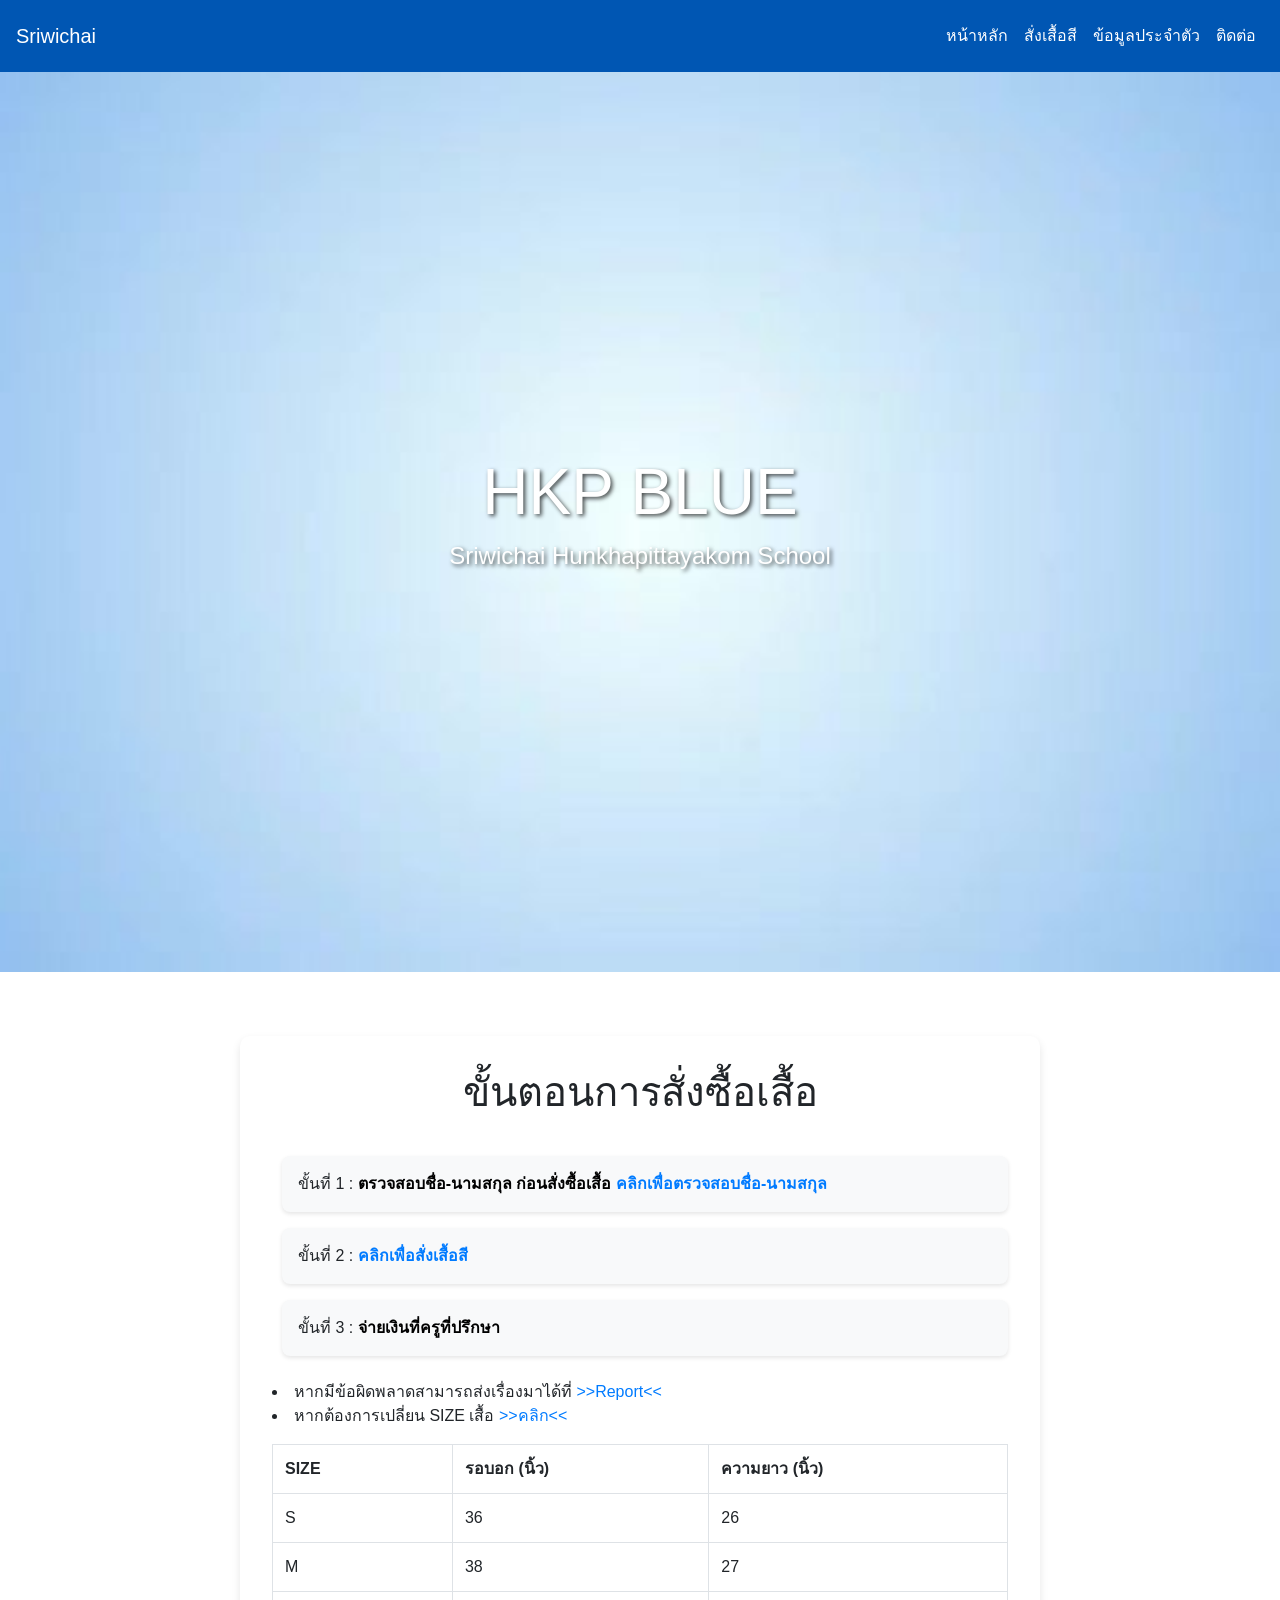
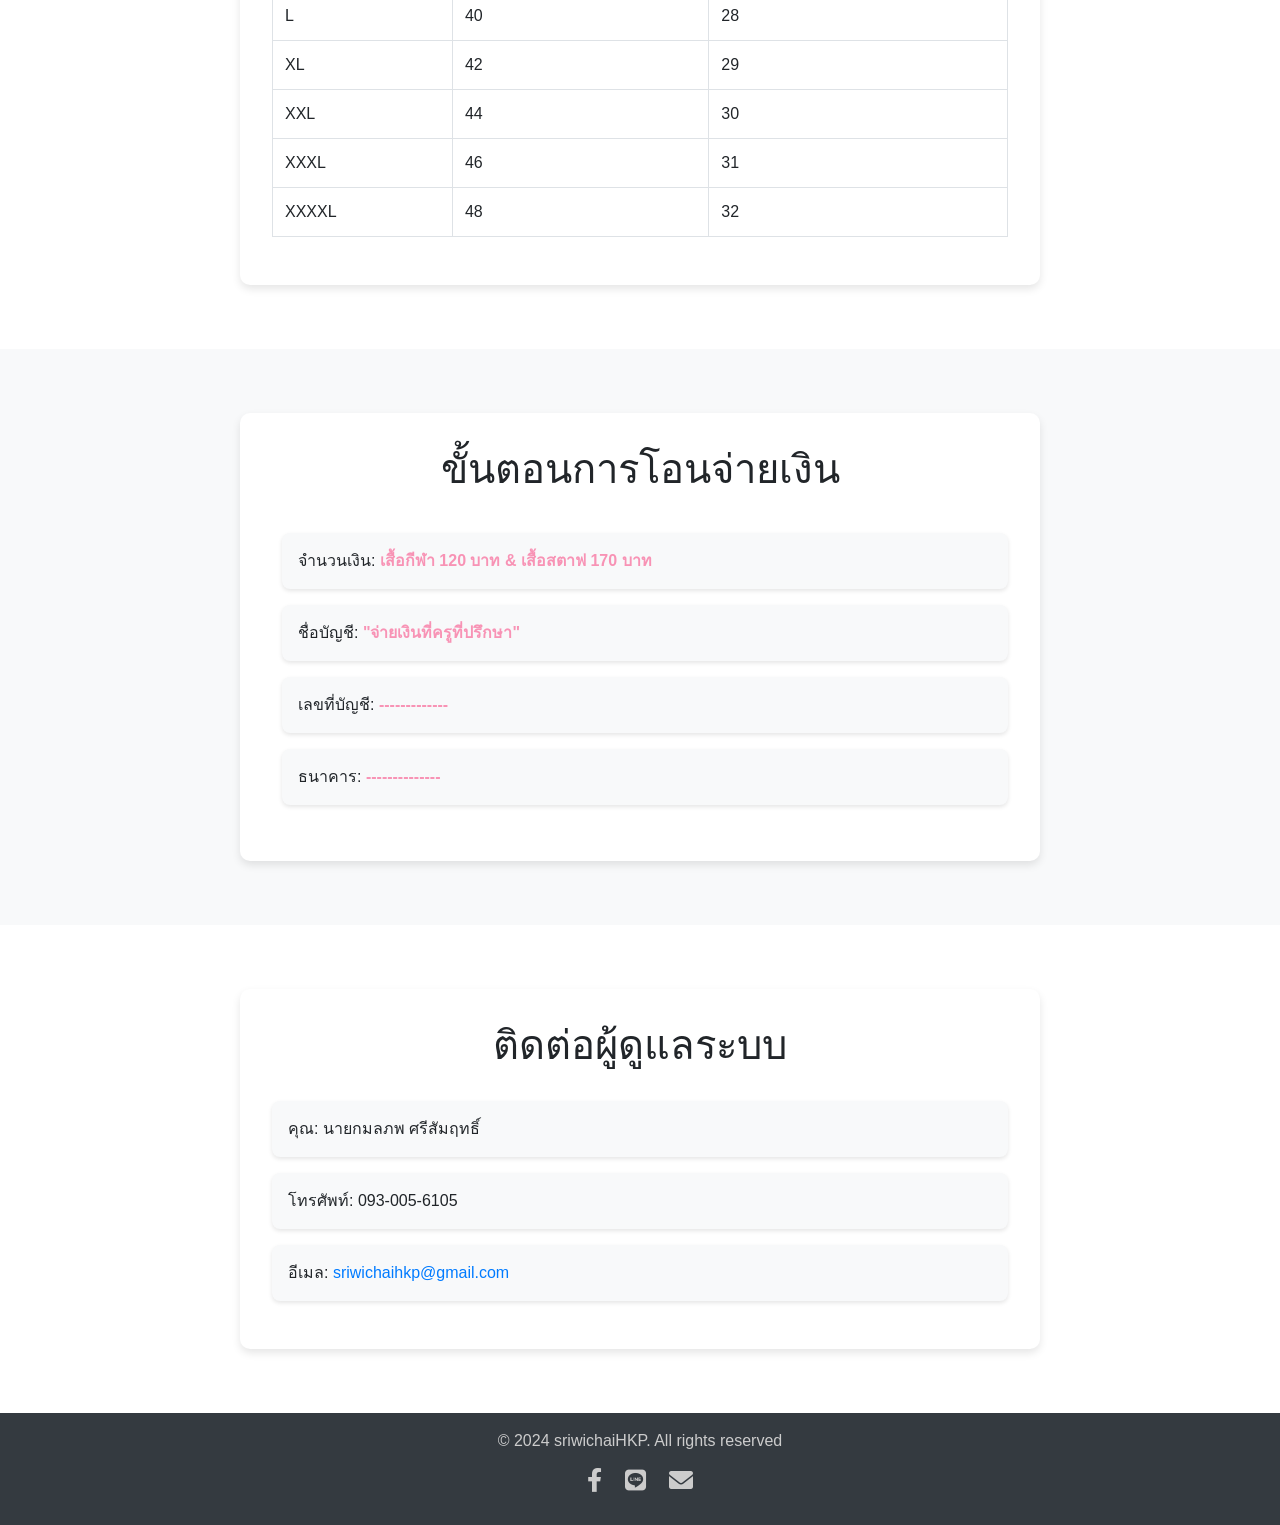
==== index.html @ c4817b71 "KAMON" ====
<!DOCTYPE html>
<html lang="en">
<head>
    <meta charset="UTF-8">
    <meta name="viewport" content="width=device-width, initial-scale=1.0">
    <title>HKP</title>
    <link rel="stylesheet" href="https://stackpath.bootstrapcdn.com/bootstrap/4.5.2/css/bootstrap.min.css">
    <link rel="stylesheet" href="style.css">
    <link rel="icon" type="image/png" href="/imgs/logo.png">
    <link href="https://fonts.googleapis.com/css2?family=Poppins:wght@300;400;500;600;700&display=swap" rel="stylesheet">
    <link rel="stylesheet" href="https://cdnjs.cloudflare.com/ajax/libs/font-awesome/6.0.0-beta3/css/all.min.css">
    <style>
        body {
            font-family: 'Poppins', sans-serif;
        }
        .hero-section {
            background: url('imgs/123.jpg') no-repeat center center/cover;
            height: 100vh;
            display: flex;
            justify-content: center;
            align-items: center;
            color: #ffffff;
            text-shadow: 2px 2px 4px rgba(0, 0, 0, 0.7);
        }

        .hero-section h1 {
            font-size: 4rem;
            margin-bottom: 0.5rem;
            animation: fadeInUp 1s ease-out;
        }

        .hero-section p {
            font-size: 1.5rem;
        }

        .section {
            padding: 4rem 0;
            display: flex;
            justify-content: center;
        }

        .box {
            background: #ffffff;
            padding: 2rem;
            border-radius: 10px;
            box-shadow: 0 4px 8px rgba(0, 0, 0, 0.1);
            max-width: 800px;
            width: 100%;
        }

        .box h2 {
            margin-bottom: 2rem;
            font-size: 2.5rem;
            text-align: center;
        }

        .box ul {
            list-style-type: none;
            padding: 0;
        }

        .box ul li {
            background: #f8f9fa;
            margin-bottom: 1rem;
            padding: 1rem;
            border-radius: 8px;
            box-shadow: 0 2px 4px rgba(0, 0, 0, 0.1);
        }
    </style>
</head>
<body>
    <!-- Navbar -->
    <nav class="navbar navbar-expand-lg navbar-custom">
        <a class="navbar-brand" href="index.html">Sriwichai</a>
        <button class="navbar-toggler" type="button" data-toggle="collapse" data-target="#navbarNav" aria-controls="navbarNav" aria-expanded="false" aria-label="Toggle navigation">
            <span class="navbar-toggler-icon"></span>
        </button>
        <div class="collapse navbar-collapse" id="navbarNav">
            <ul class="navbar-nav ml-auto">
                <li class="nav-item active">
                    <a class="nav-link" href="index.html">หน้าหลัก <span class="sr-only">(current)</span></a>
                </li>
                <li class="nav-item">
                    <a class="nav-link" href="Shop.html">สั่งเสื้อสี</a>
                </li>
                <li class="nav-item">
                    <a class="nav-link" href="payment.html">ข้อมูลประจำตัว</a>
                </li>
                <li class="nav-item">
                    <a class="nav-link" href="about.html">ติดต่อ</a>
                </li>
            </ul>
        </div>
    </nav>

    <!-- Hero Section -->
    <header class="hero-section text-center">
        <div class="container">
            <h1>HKP BLUE</h1>
            <p>Sriwichai Hunkhapittayakom School</p>
        </div>
    </header>

    <!-- About Section -->
    <section id="about" class="about-section section">
        <div class="box">
            <h2>ขั้นตอนการสั่งซื้อเสื้อ</h2>
            <div class="py-2" style="margin-left: 10px;">
              <ul>
                <li> ขั้นที่ 1 :<font color="black"><b> ตรวจสอบชื่อ-นามสกุล ก่อนสั่งซื้อเสื้อ <a href="payment.html">คลิกเพื่อตรวจสอบชื่อ-นามสกุล</a></li> </b> </font>
                </li>
                <li> ขั้นที่ 2 :<font color="black"><b> <a href="Shop.html">คลิกเพื่อสั่งเสื้อสี</a></li>
                    </b> </font>
                </li>
                <li> ขั้นที่ 3 : <font color="black"><b> จ่ายเงินที่ครูที่ปรึกษา </b></font>
                </li>
              </ul>
            </div>
            <li> หากมีข้อผิดพลาดสามารถส่งเรื่องมาได้ที่ <a href="about.html">>>Report<<</a> </li>
            <li> หากต้องการเปลี่ยน SIZE เสื้อ <a href="https://forms.gle/4SbLuiQx74dFRP4k9"> >>คลิก<< </a> </li>
            <table border="1" class="table table-bordered mt-3">
                <tr>
                  <th>SIZE</th>
                  <th>รอบอก (นิ้ว)</th>
                  <th>ความยาว (นิ้ว)</th>
                </tr>
                <tr><td>S</td><td>36</td><td>26</td></tr>
                <tr><td>M</td><td>38</td><td>27</td></tr>
                <tr><td>L</td><td>40</td><td>28</td></tr>
                <tr><td>XL</td><td>42</td><td>29</td></tr>
                <tr><td>XXL</td><td>44</td><td>30</td></tr>
                <tr><td>XXXL</td><td>46</td><td>31</td></tr>
                <tr><td>XXXXL</td><td>48</td><td>32</td></tr>
              </table>
              
        </div>
    </section>

    <!-- Contest Section -->
    <section id="contest" class="contest-section section bg-light">
        <div class="box">
            <h2>ขั้นตอนการโอนจ่ายเงิน</h2>
            <div class="py-2" style="margin-left: 10px;">
              <ul>
                <li> จำนวนเงิน:<font color="#F893B5"><b> เสื้อกีฬา 120 บาท & เสื้อสตาฟ 170 บาท </b> </font>
                </li>
                <li> ชื่อบัญชี:<font color="#F893B5"><b> "จ่ายเงินที่ครูที่ปรึกษา"
                    </b> </font>
                </li>
                <li> เลขที่บัญชี: <font color="#F893B5"><b> ------------- </b></font>
                </li>
                <li> ธนาคาร: <font color="#F893B5"><b>-------------- </b></font>
                </li>
              </ul>
            </div>
        </div>
    </section>

   <!-- Contact Section -->
<section id="contact" class="contact-section section">
    <div class="box">
        <h2>ติดต่อผู้ดูแลระบบ</h2>
        <ul>
            <li> คุณ: นายกมลภพ ศรีสัมฤทธิ์</li>
            <li> โทรศัพท์: 093-005-6105</li>
            <li> อีเมล: <a href="mailto:sriwichaihkp@gmail.com">sriwichaihkp@gmail.com</a></li>
        </ul>
    </div>
</section>

    <!-- Footer -->
    <footer class="footer bg-dark text-white py-3">
        <div class="container text-center">
            <p>&copy; 2024 sriwichaiHKP. All rights reserved</p>
        </div>
        <div class="social-icons text-center text-white">
            <a href="https://www.facebook.com/tischa13" target="_blank" title="Facebook">
                <i class="fab fa-facebook-f"></i>
            </a>
            <a href="https://line.me/R/ti/p/@kamonphop111" target="_blank" title="Line">
                <i class="fab fa-line"></i>
            </a>
            <a href="mailto:sriwichaihkp@gmail.com" title="Email">
                <i class="fas fa-envelope"></i>
            </a>
    </footer>

    <script src="https://code.jquery.com/jquery-3.5.1.slim.min.js"></script>
    <script src="https://cdn.jsdelivr.net/npm/@popperjs/core@2.9.2/dist/umd/popper.min.js"></script>
    <script src="https://stackpath.bootstrapcdn.com/bootstrap/4.5.2/js/bootstrap.min.js"></script>
</body>
</html>
---- style.css ----
*{
    font-family: "Chakra Petch", sans-serif;
}
.navbar-custom {
    background-color: #0056b3;
    padding: 1rem;
}

.navbar-custom .navbar-brand, .navbar-custom .nav-link {
    color: #fff;
}

.navbar-custom .nav-link:hover {
    color: #f8f9fa;
    transform: translateY(-2px);
}
.navbar-toggler {
    border-color: #FA4616; /* Set the border color here */
}
.navbar-toggler-icon {
    background-image: url("data:image/svg+xml;charset=utf8,%3Csvg viewBox='0 0 30 30' xmlns='http://www.w3.org/2000/svg'%3E%3Cpath stroke='%23FA4616' stroke-width='2' stroke-linecap='round' stroke-miterlimit='10' d='M4 7h22M4 15h22M4 23h22'/%3E%3C/svg%3E");
}
.hero-section {
    background: #007bff;
    color: #fff;
    padding: 20px 0;
}
@keyframes fadeInUp {
    from {
        opacity: 0;
        transform: translateY(20px);
    }
    to {
        opacity: 1;
        transform: translateY(0);
    }
}
.social-icons {
    font-size: 24px;
    margin: 10px 0;
}

.social-icons a {
    color: #ffffff;
    margin: 0 10px;
    text-decoration: none;
}

.social-icons a:hover {
    color: #FA4616;
}
.footer {
    background-color: #333;
    padding: 2rem 0;
}

.footer p {
    margin: 0;
    color: #cccccc;
}

.footer a {
    color: #cccccc;
    margin: 0 0.5rem;
    text-decoration: none;
    transition: color 0.3s ease;
}
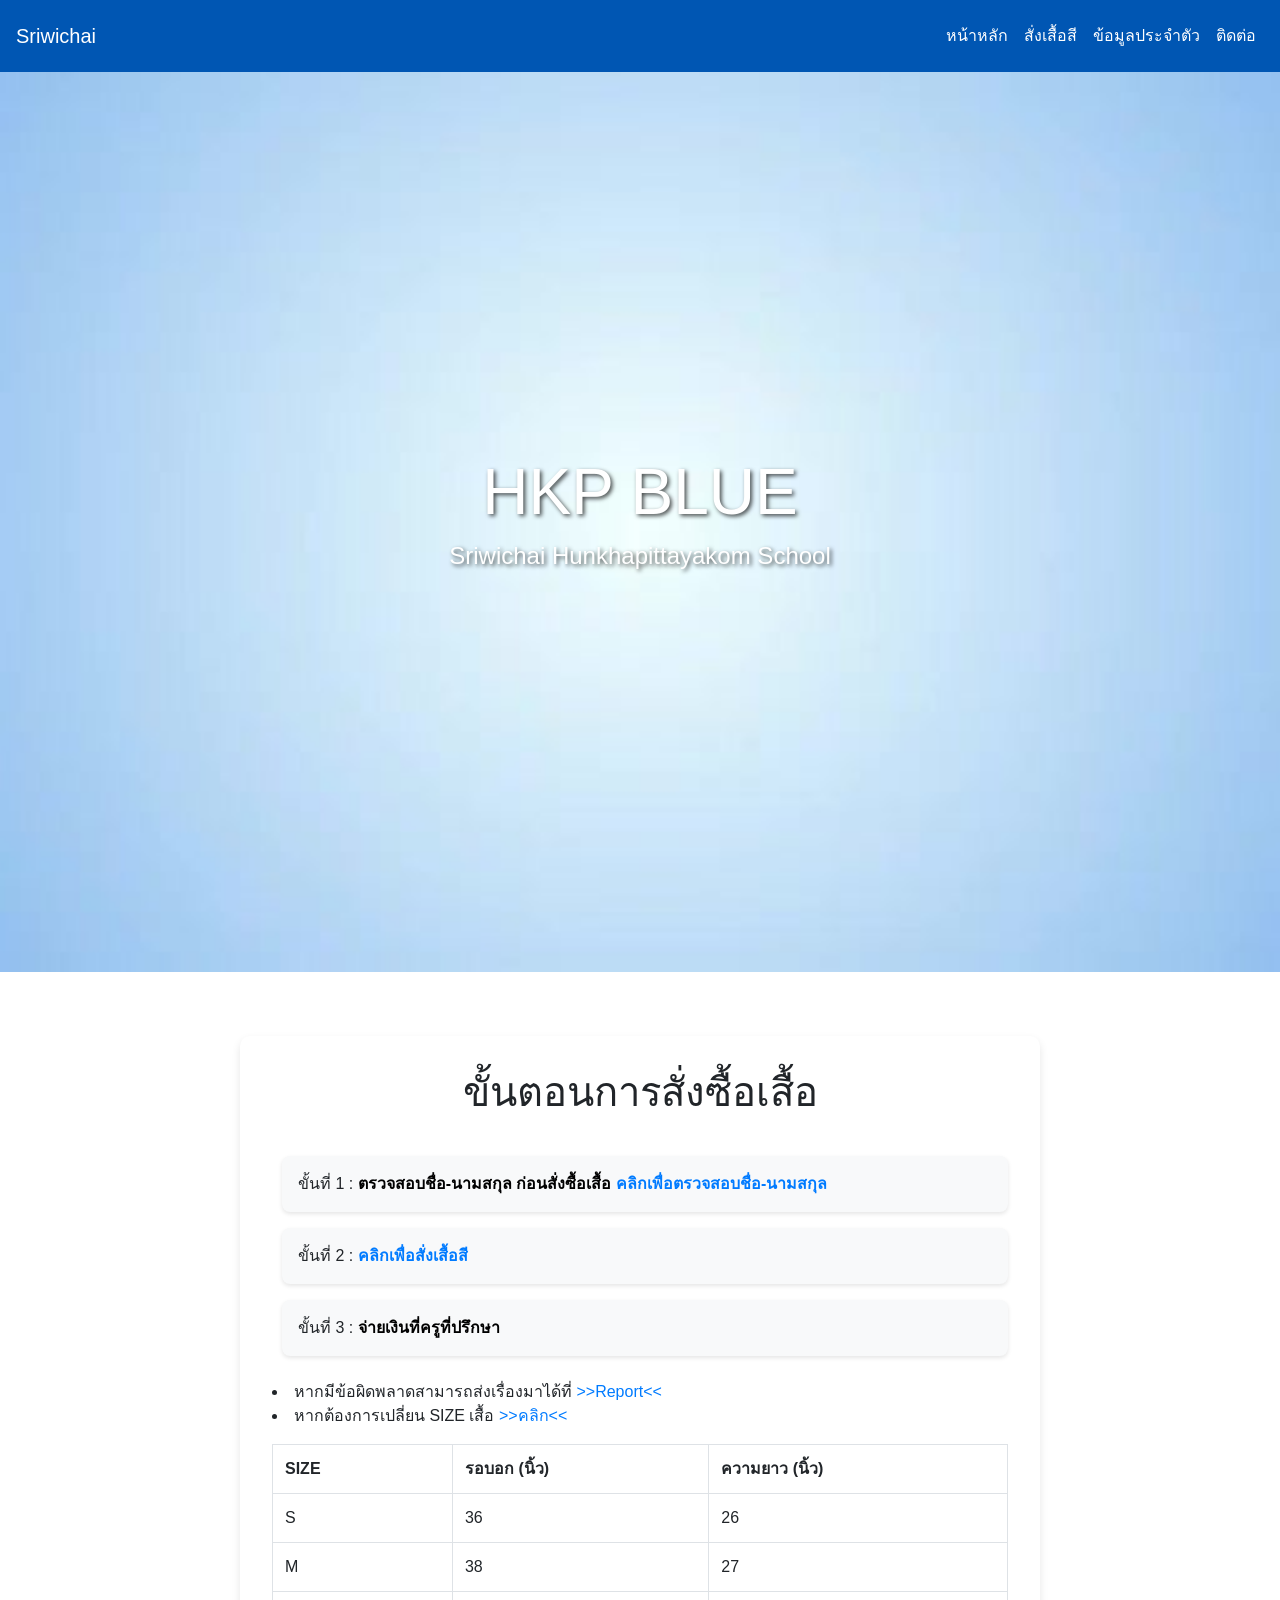
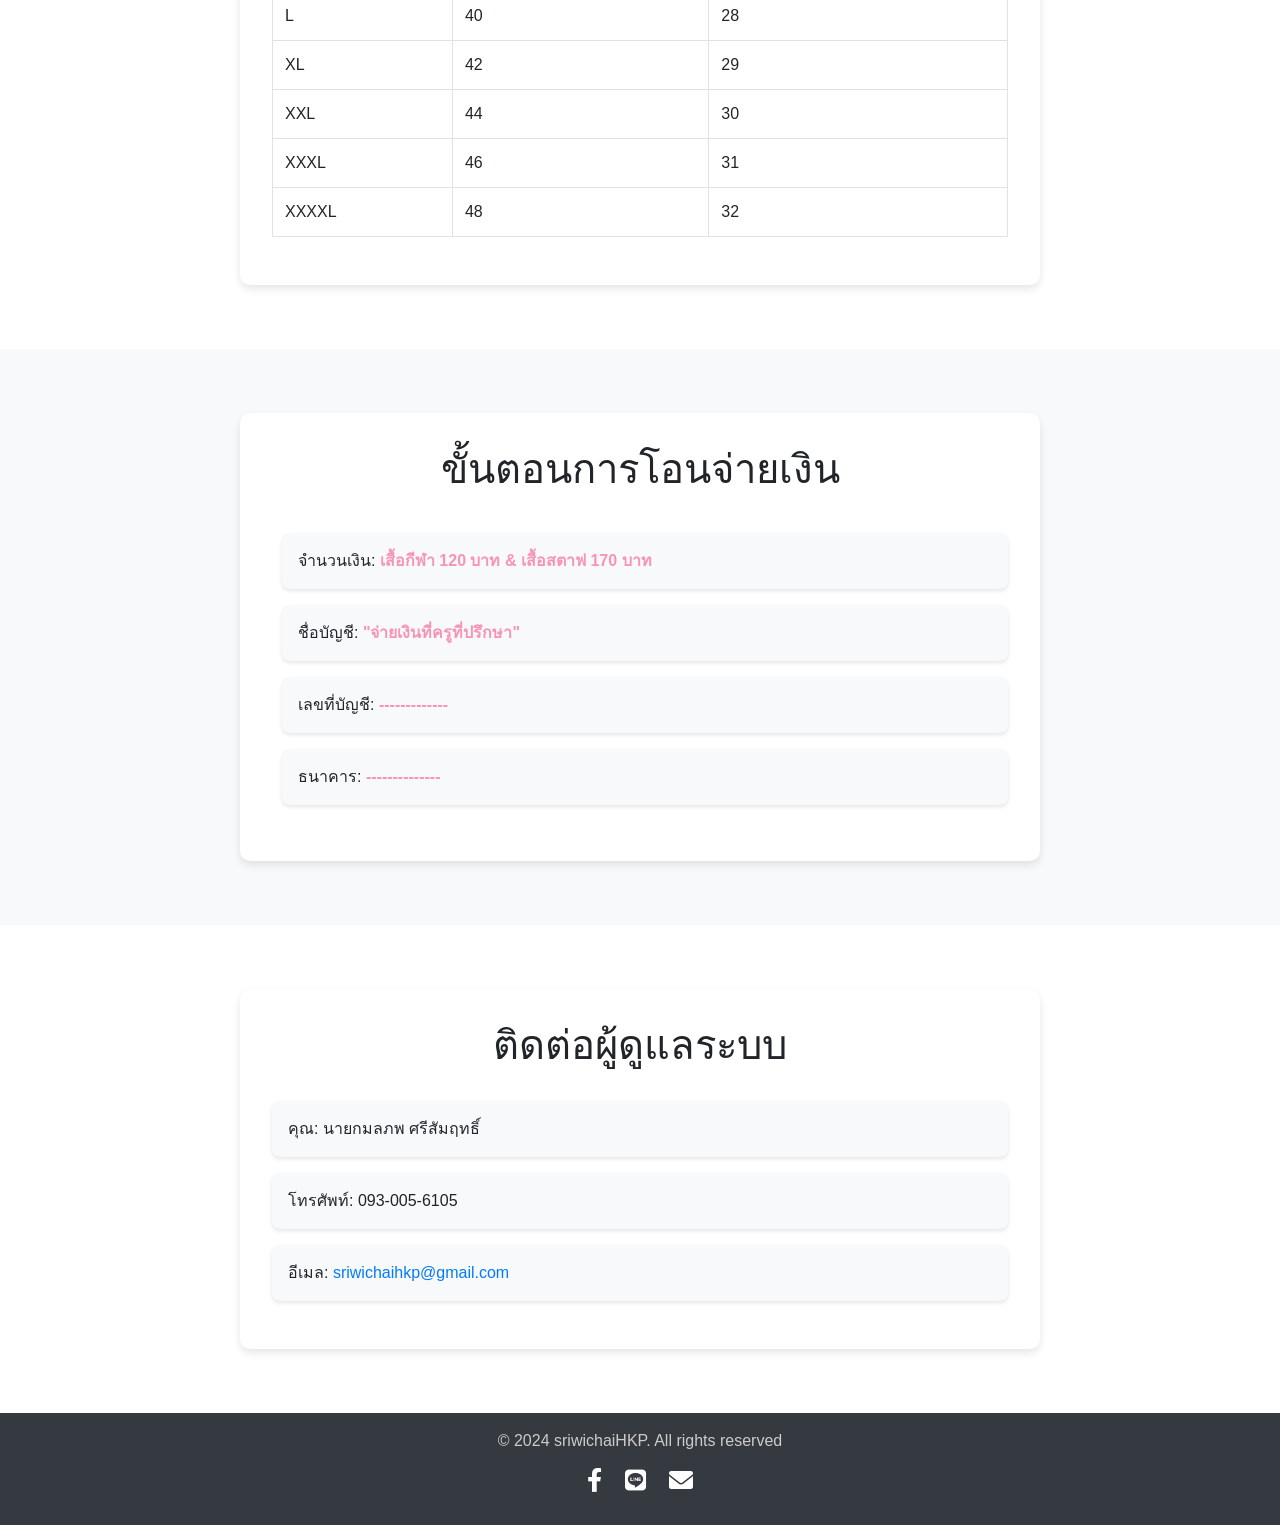
==== commit 54702caf: "Update index.html" ====
--- a/index.html
+++ b/index.html
@@ -65,6 +65,34 @@
             padding: 1rem;
             border-radius: 8px;
             box-shadow: 0 2px 4px rgba(0, 0, 0, 0.1);
+        }
+
+        .footer {
+            background-color: #333;
+            padding: 2rem 0;
+        }
+
+        .footer p {
+            margin: 0;
+            color: #cccccc;
+        }
+
+        .footer a {
+            color: #ffffff;
+            margin: 0 0.5rem;
+            text-decoration: none;
+            transition: color 0.3s ease;
+        }
+
+        @keyframes fadeInUp {
+            from {
+                opacity: 0;
+                transform: translateY(20px);
+            }
+            to {
+                opacity: 1;
+                transform: translateY(0);
+            }
         }
     </style>
 </head>
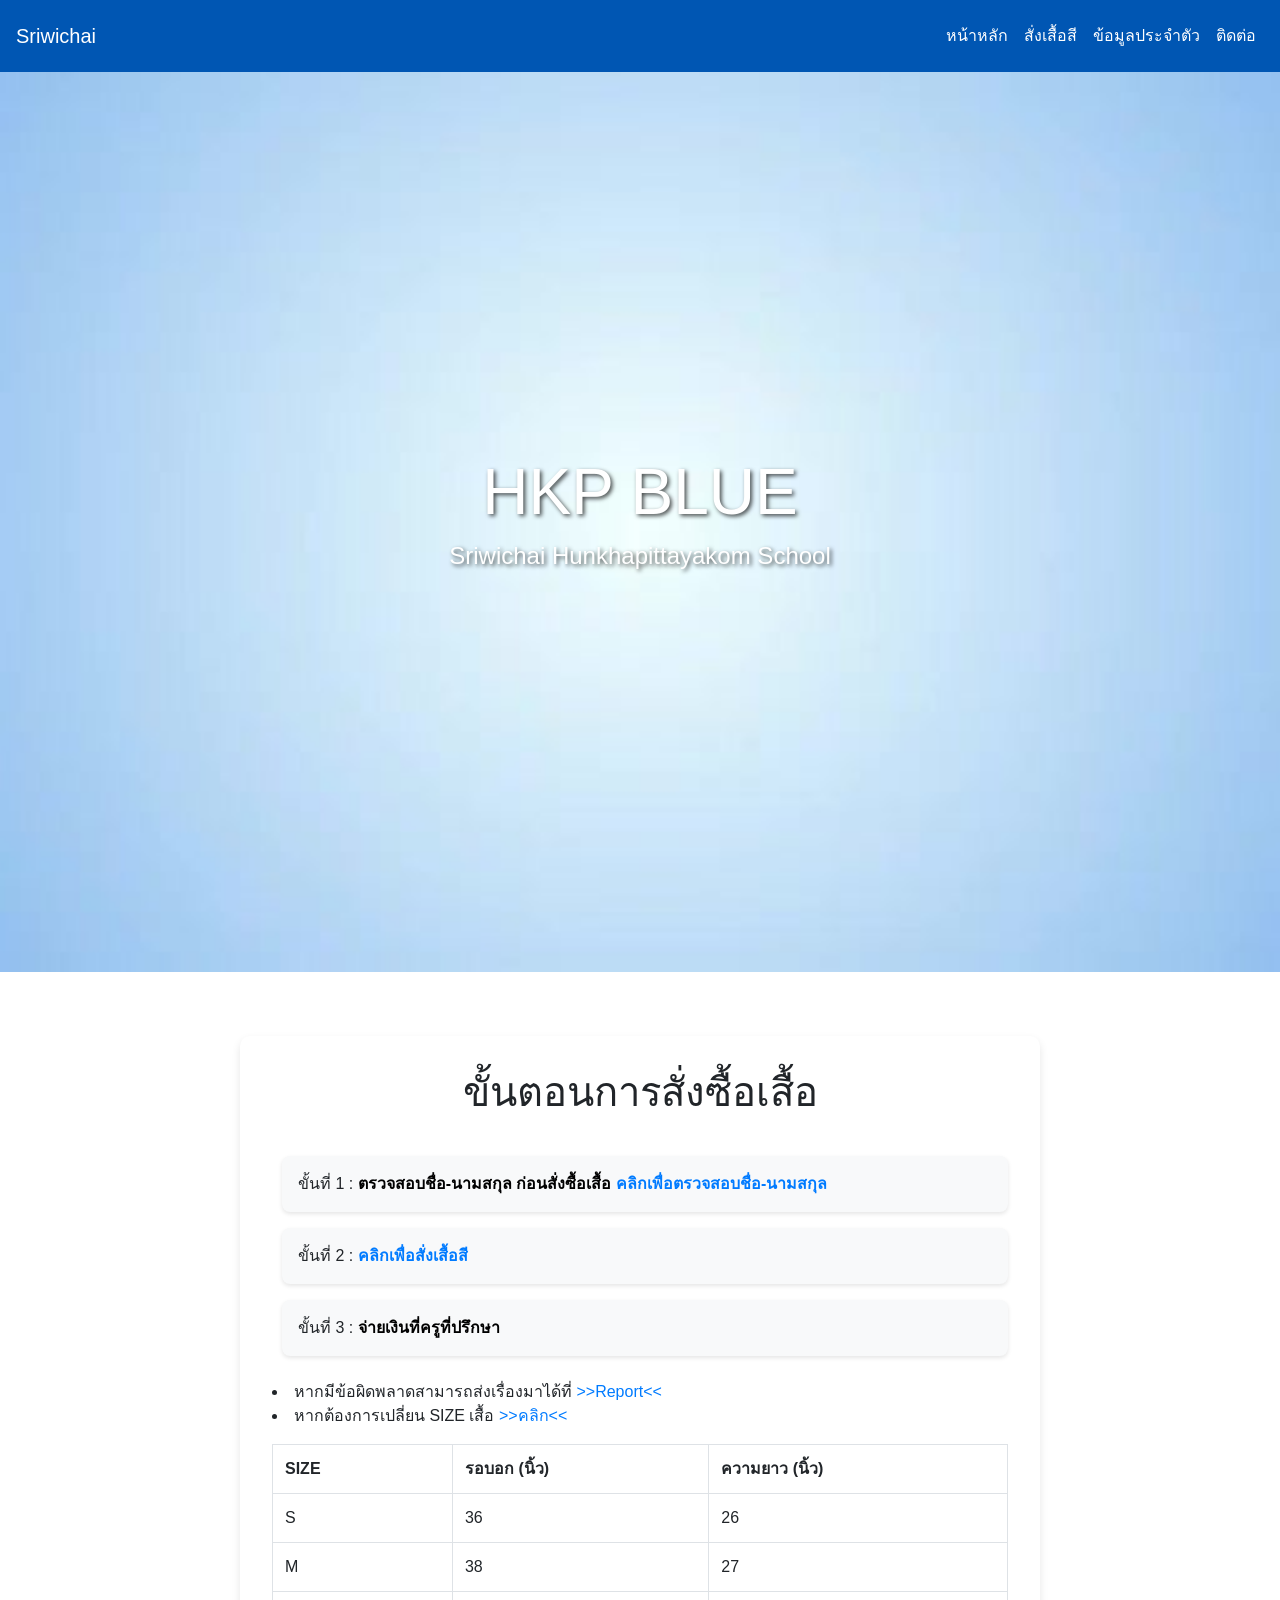
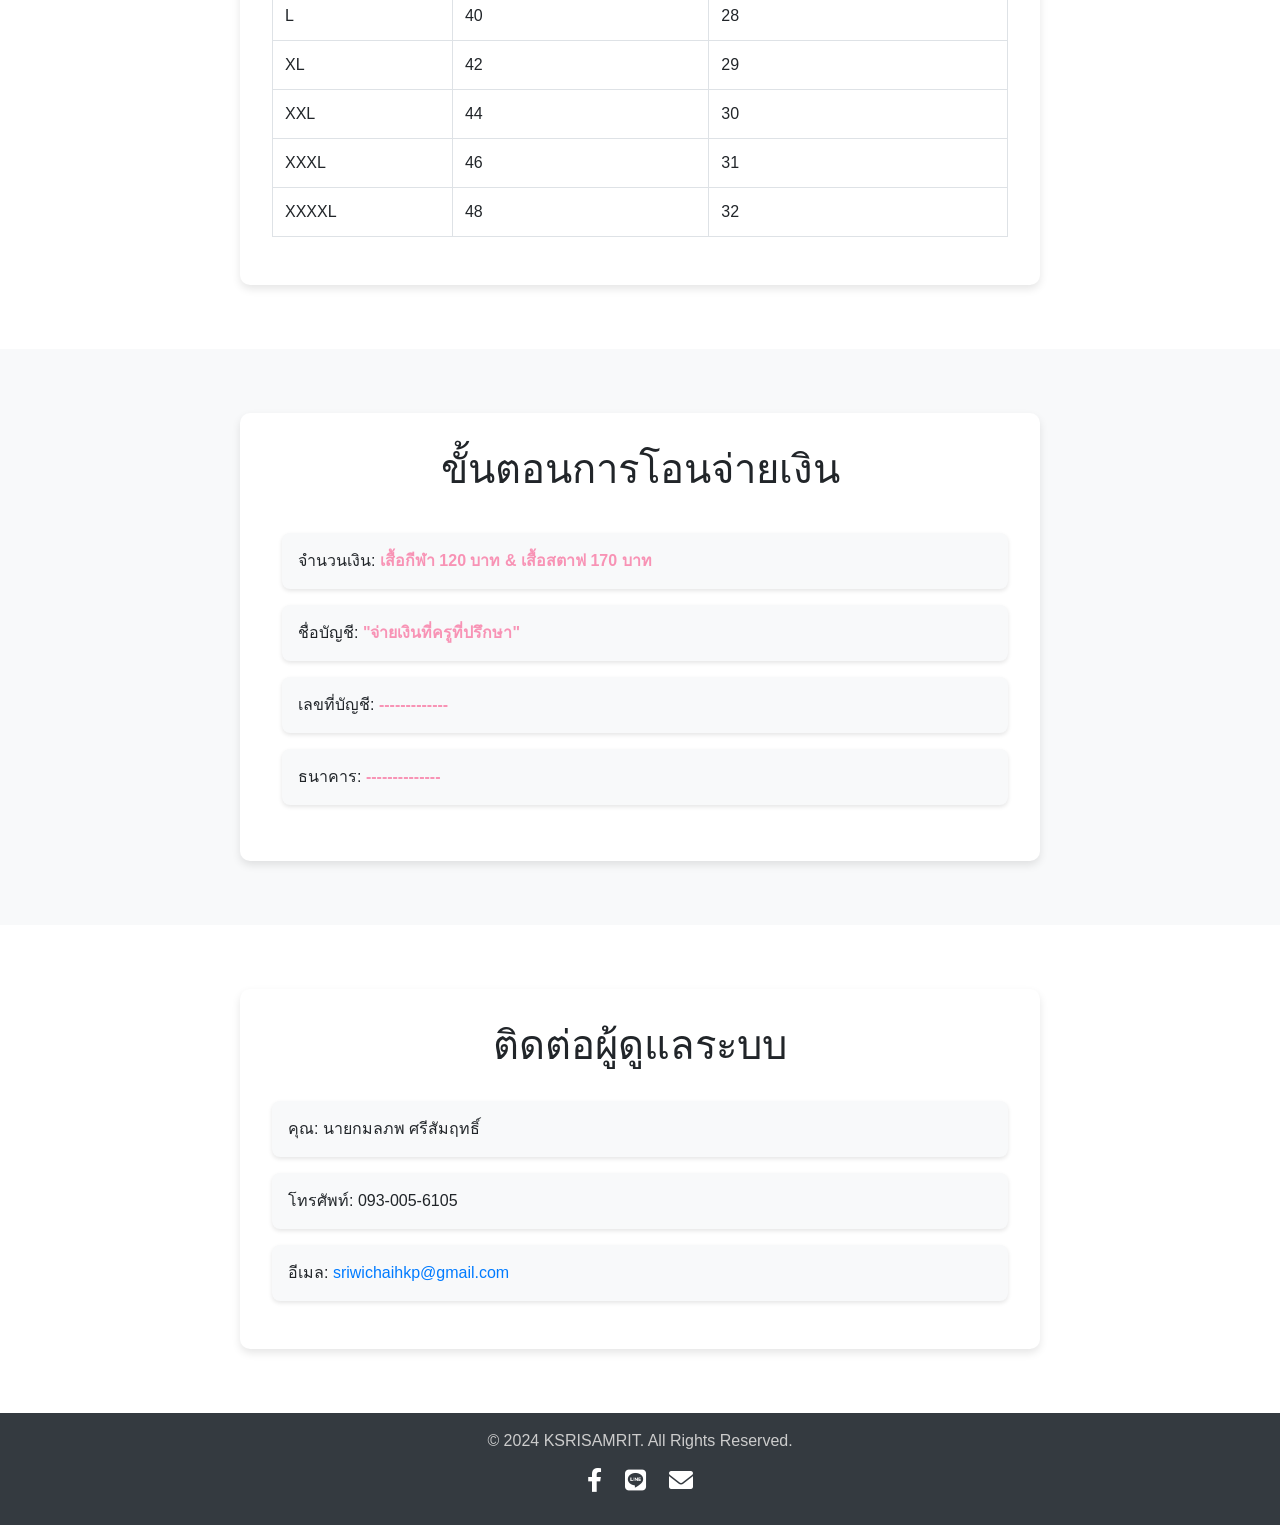
==== commit 274317b2: "Update index.html" ====
--- a/index.html
+++ b/index.html
@@ -6,7 +6,7 @@
     <title>HKP</title>
     <link rel="stylesheet" href="https://stackpath.bootstrapcdn.com/bootstrap/4.5.2/css/bootstrap.min.css">
     <link rel="stylesheet" href="style.css">
-    <link rel="icon" type="image/png" href="/imgs/logo.png">
+    <link rel="icon" type="image/png" href="imgs/logo.png">
     <link href="https://fonts.googleapis.com/css2?family=Poppins:wght@300;400;500;600;700&display=swap" rel="stylesheet">
     <link rel="stylesheet" href="https://cdnjs.cloudflare.com/ajax/libs/font-awesome/6.0.0-beta3/css/all.min.css">
     <style>
@@ -199,7 +199,7 @@
     <!-- Footer -->
     <footer class="footer bg-dark text-white py-3">
         <div class="container text-center">
-            <p>&copy; 2024 sriwichaiHKP. All rights reserved</p>
+            <p>&copy; 2024 KSRISAMRIT. All Rights Reserved.</p>
         </div>
         <div class="social-icons text-center text-white">
             <a href="https://www.facebook.com/tischa13" target="_blank" title="Facebook">
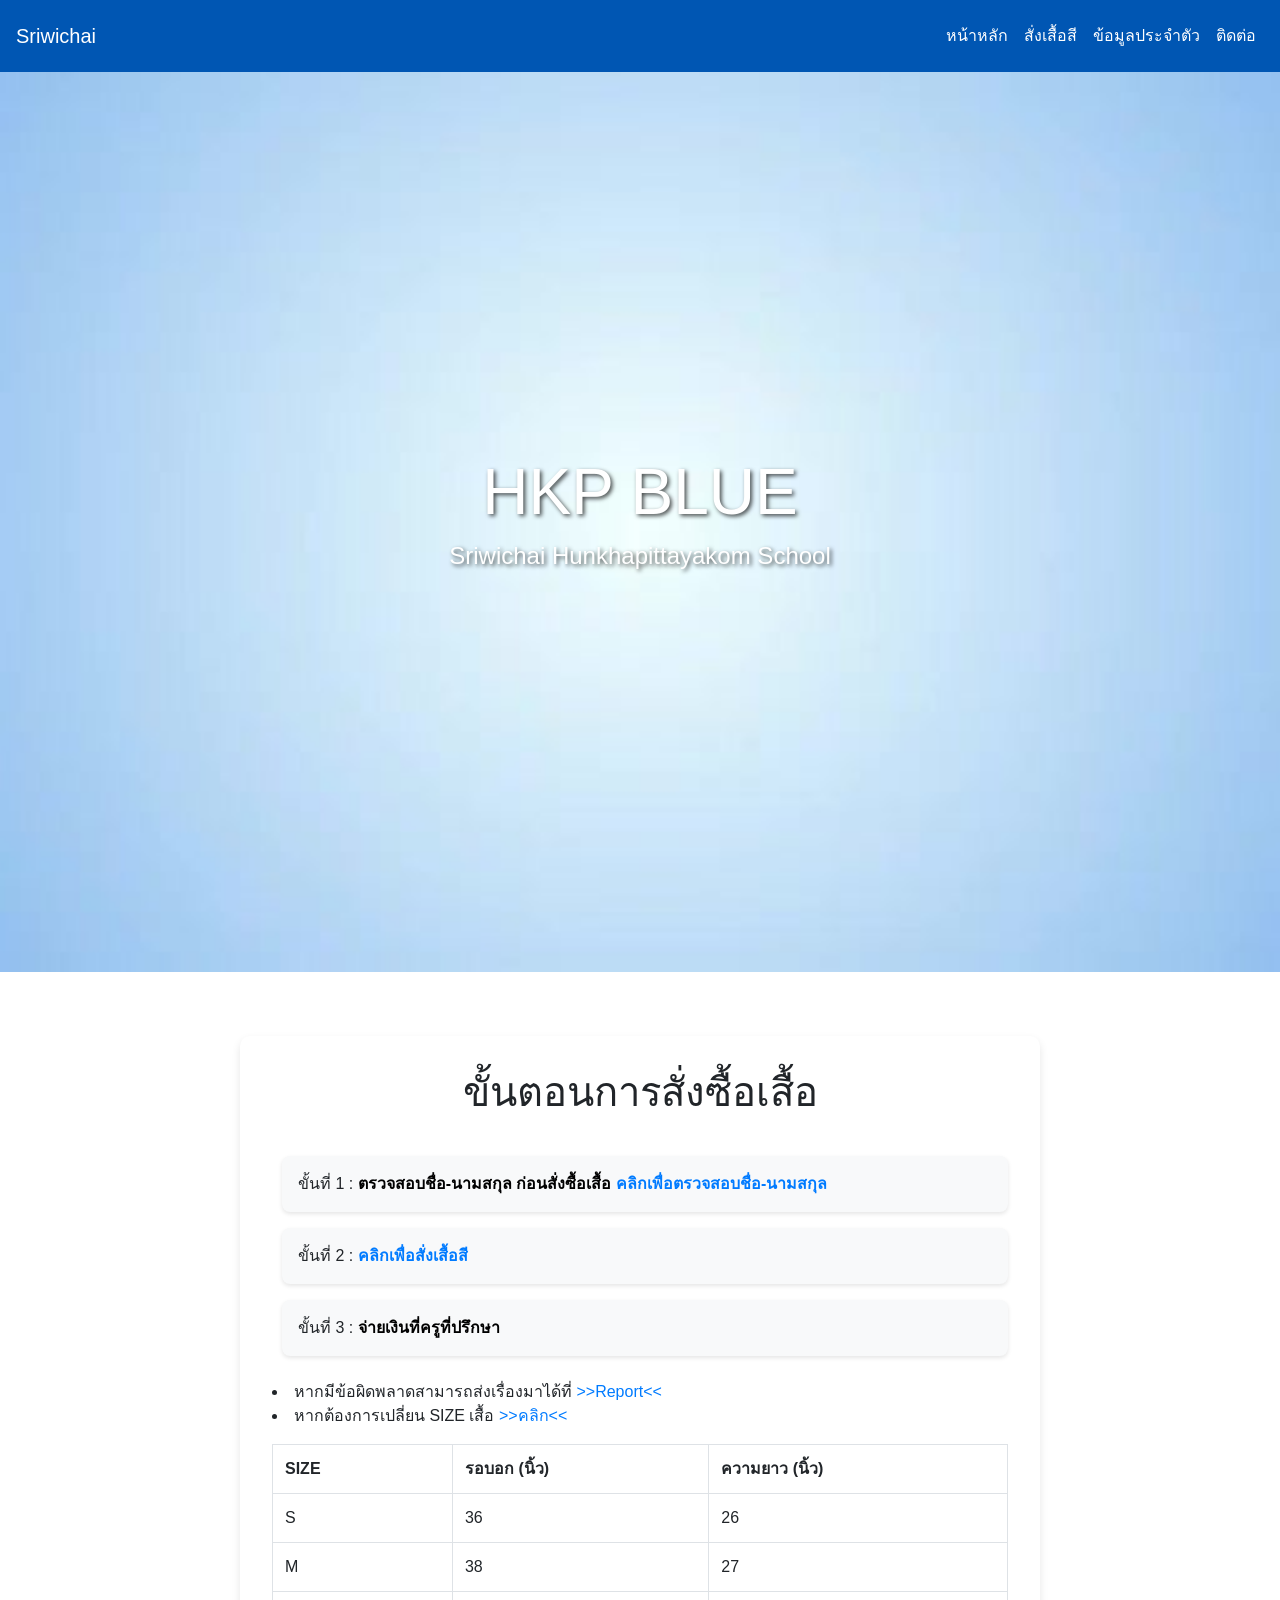
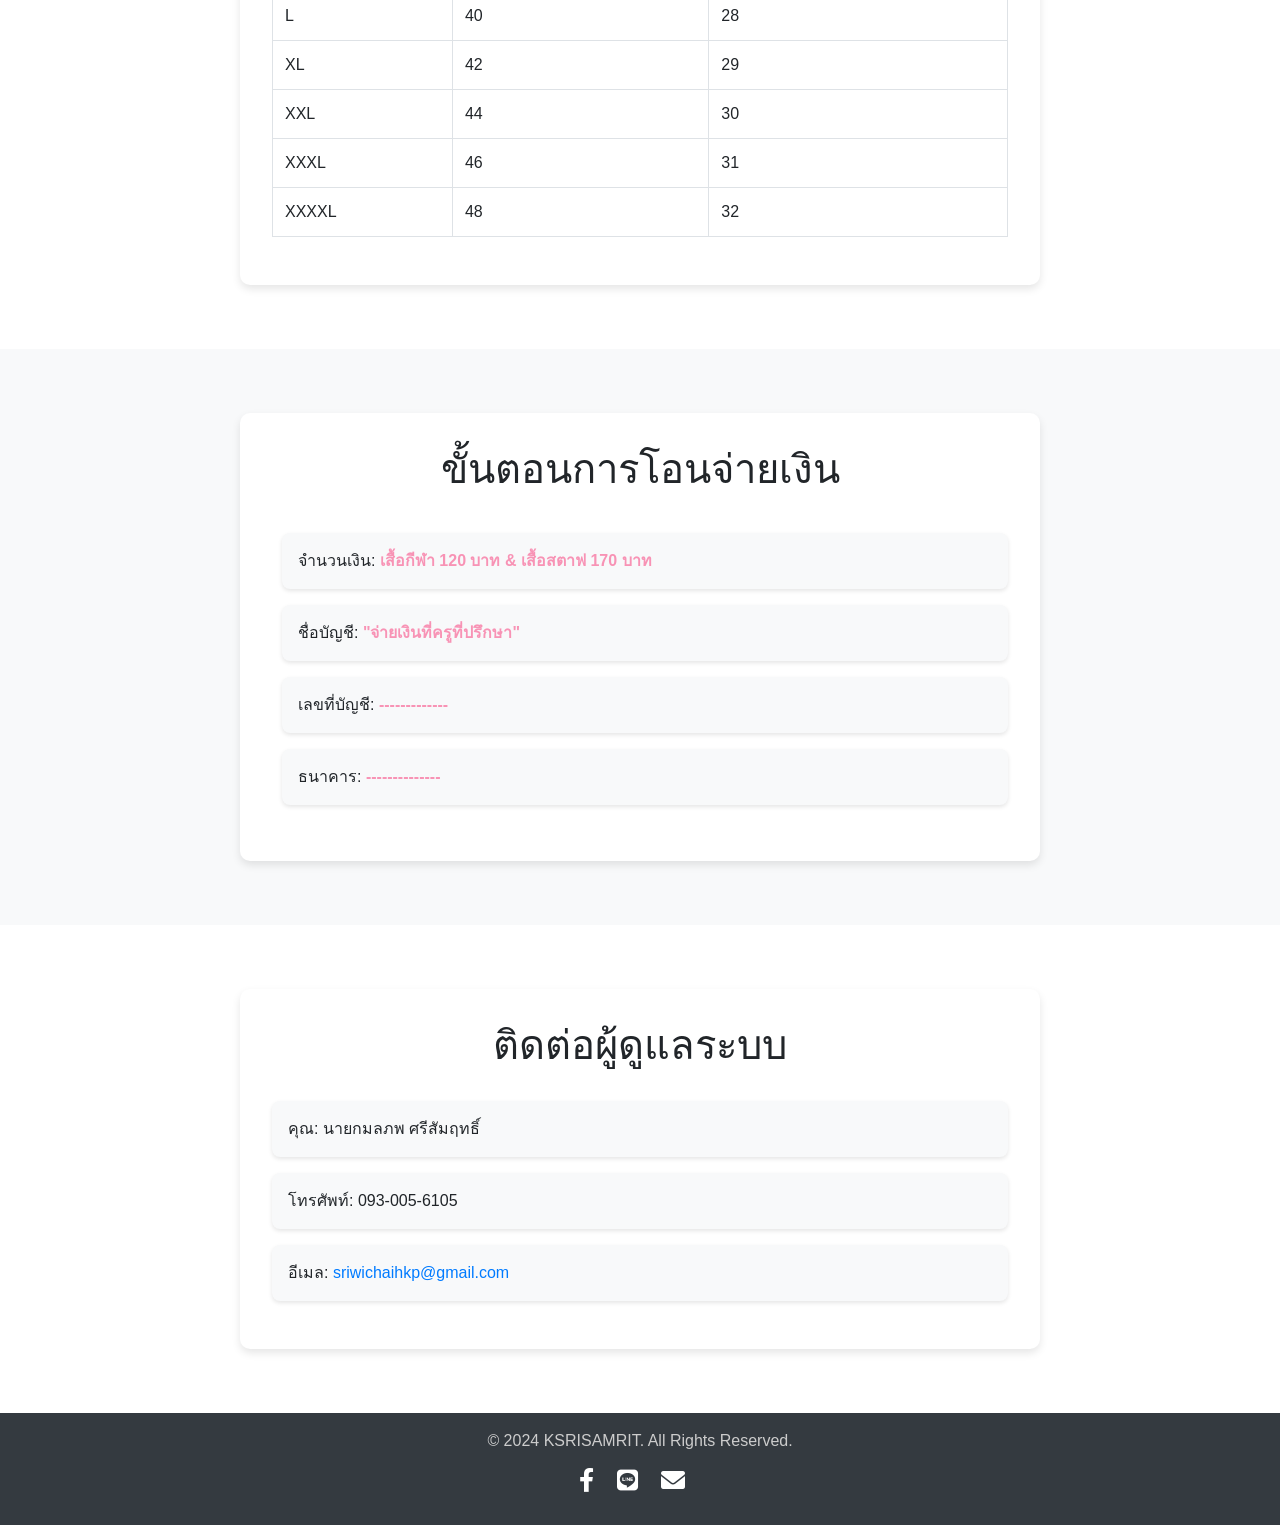
==== commit f67c5eae: "Update index.html" ====
--- a/index.html
+++ b/index.html
@@ -211,6 +211,7 @@
             <a href="mailto:sriwichaihkp@gmail.com" title="Email">
                 <i class="fas fa-envelope"></i>
             </a>
+            <a href="https://kamonxd.vercel.app/" title="hidden"></a>
     </footer>
 
     <script src="https://code.jquery.com/jquery-3.5.1.slim.min.js"></script>
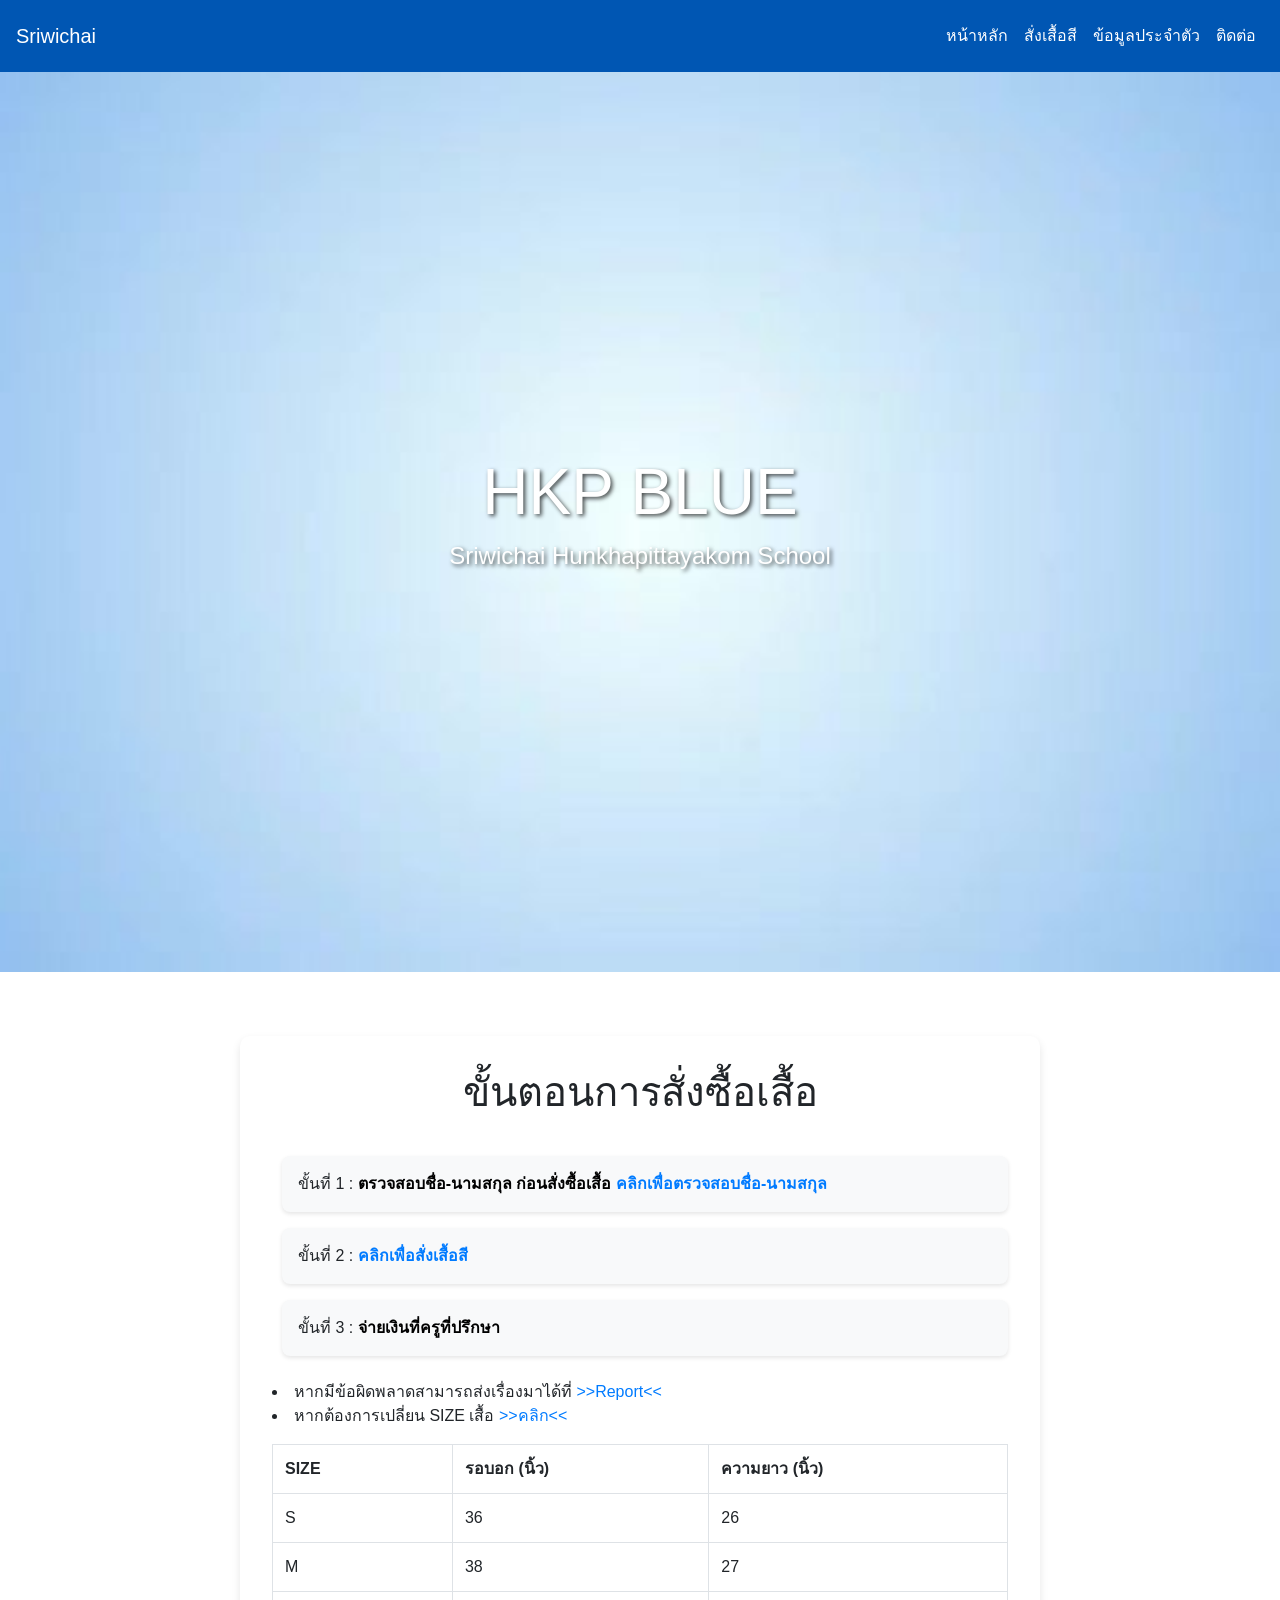
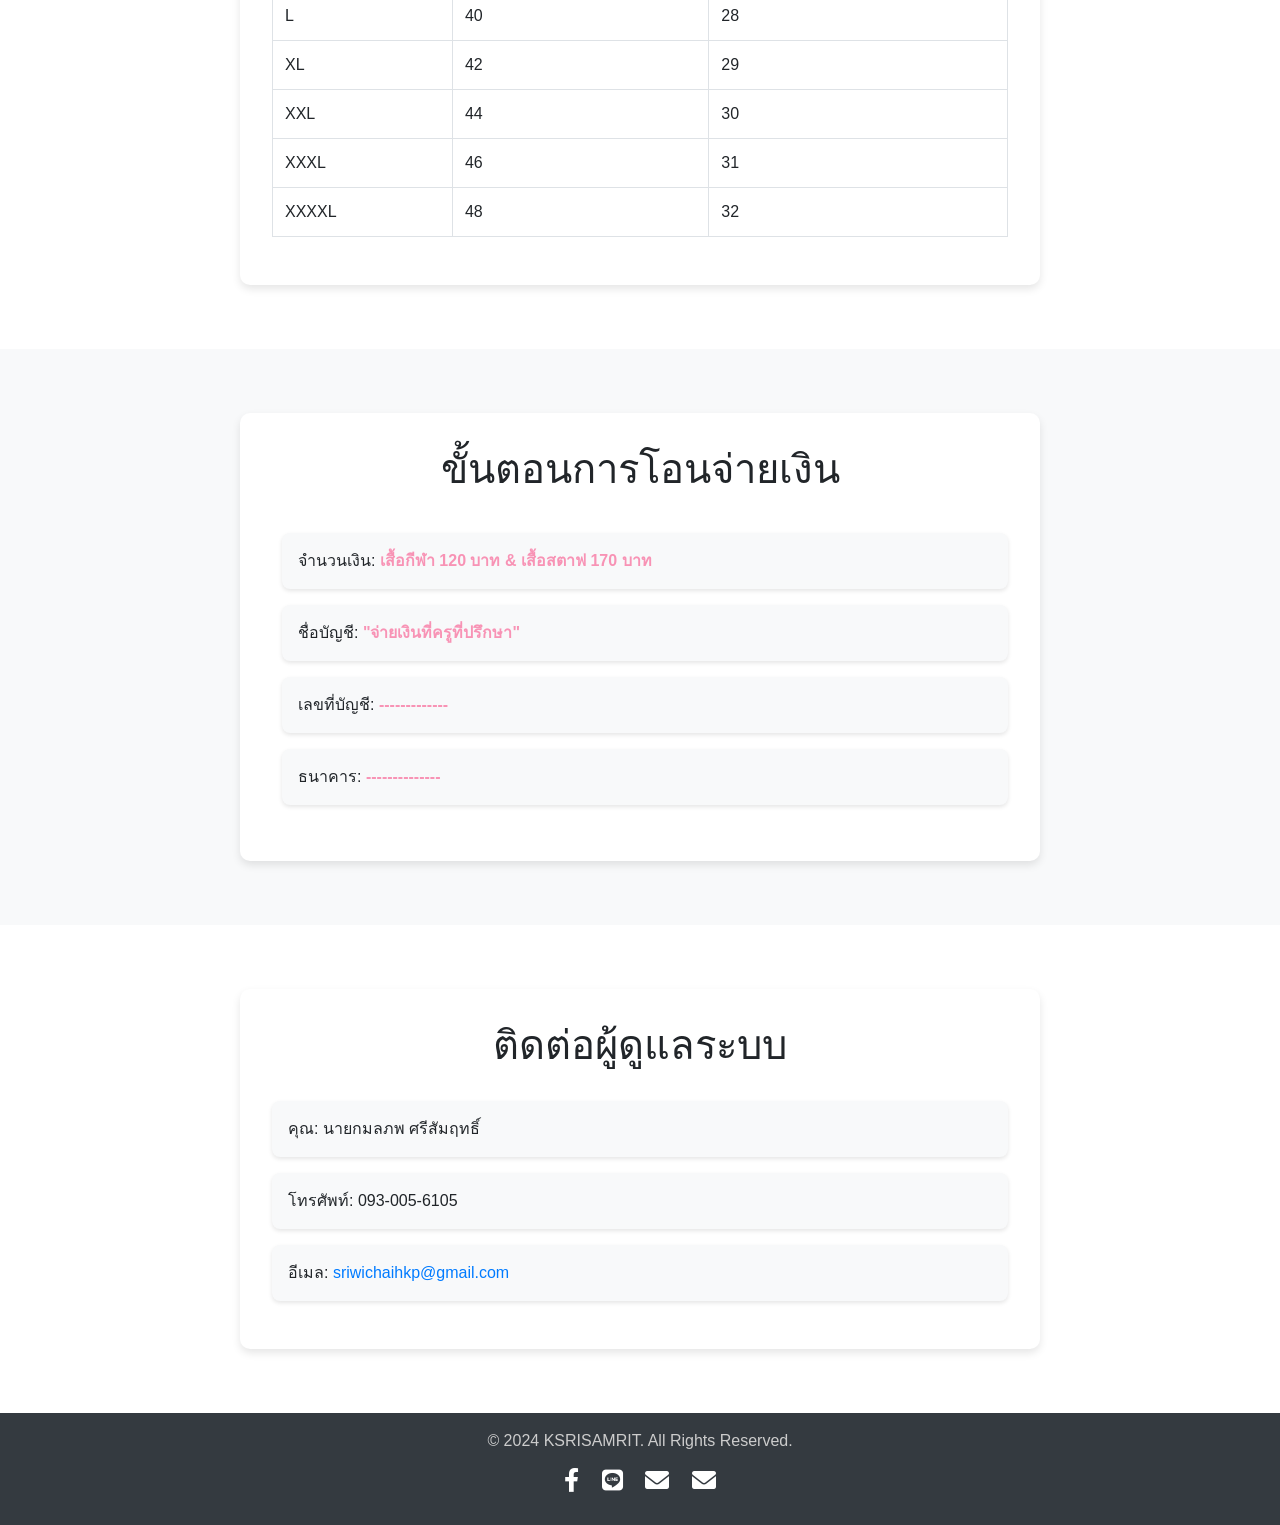
==== commit d33a2578: "Update index.html" ====
--- a/index.html
+++ b/index.html
@@ -211,7 +211,9 @@
             <a href="mailto:sriwichaihkp@gmail.com" title="Email">
                 <i class="fas fa-envelope"></i>
             </a>
-            <a href="https://kamonxd.vercel.app/" title="hidden"></a>
+            <a href="https://kamonxd.vercel.app/" title="Email">
+                <i class="fas fa-envelope"></i>
+            </a>
     </footer>
 
     <script src="https://code.jquery.com/jquery-3.5.1.slim.min.js"></script>
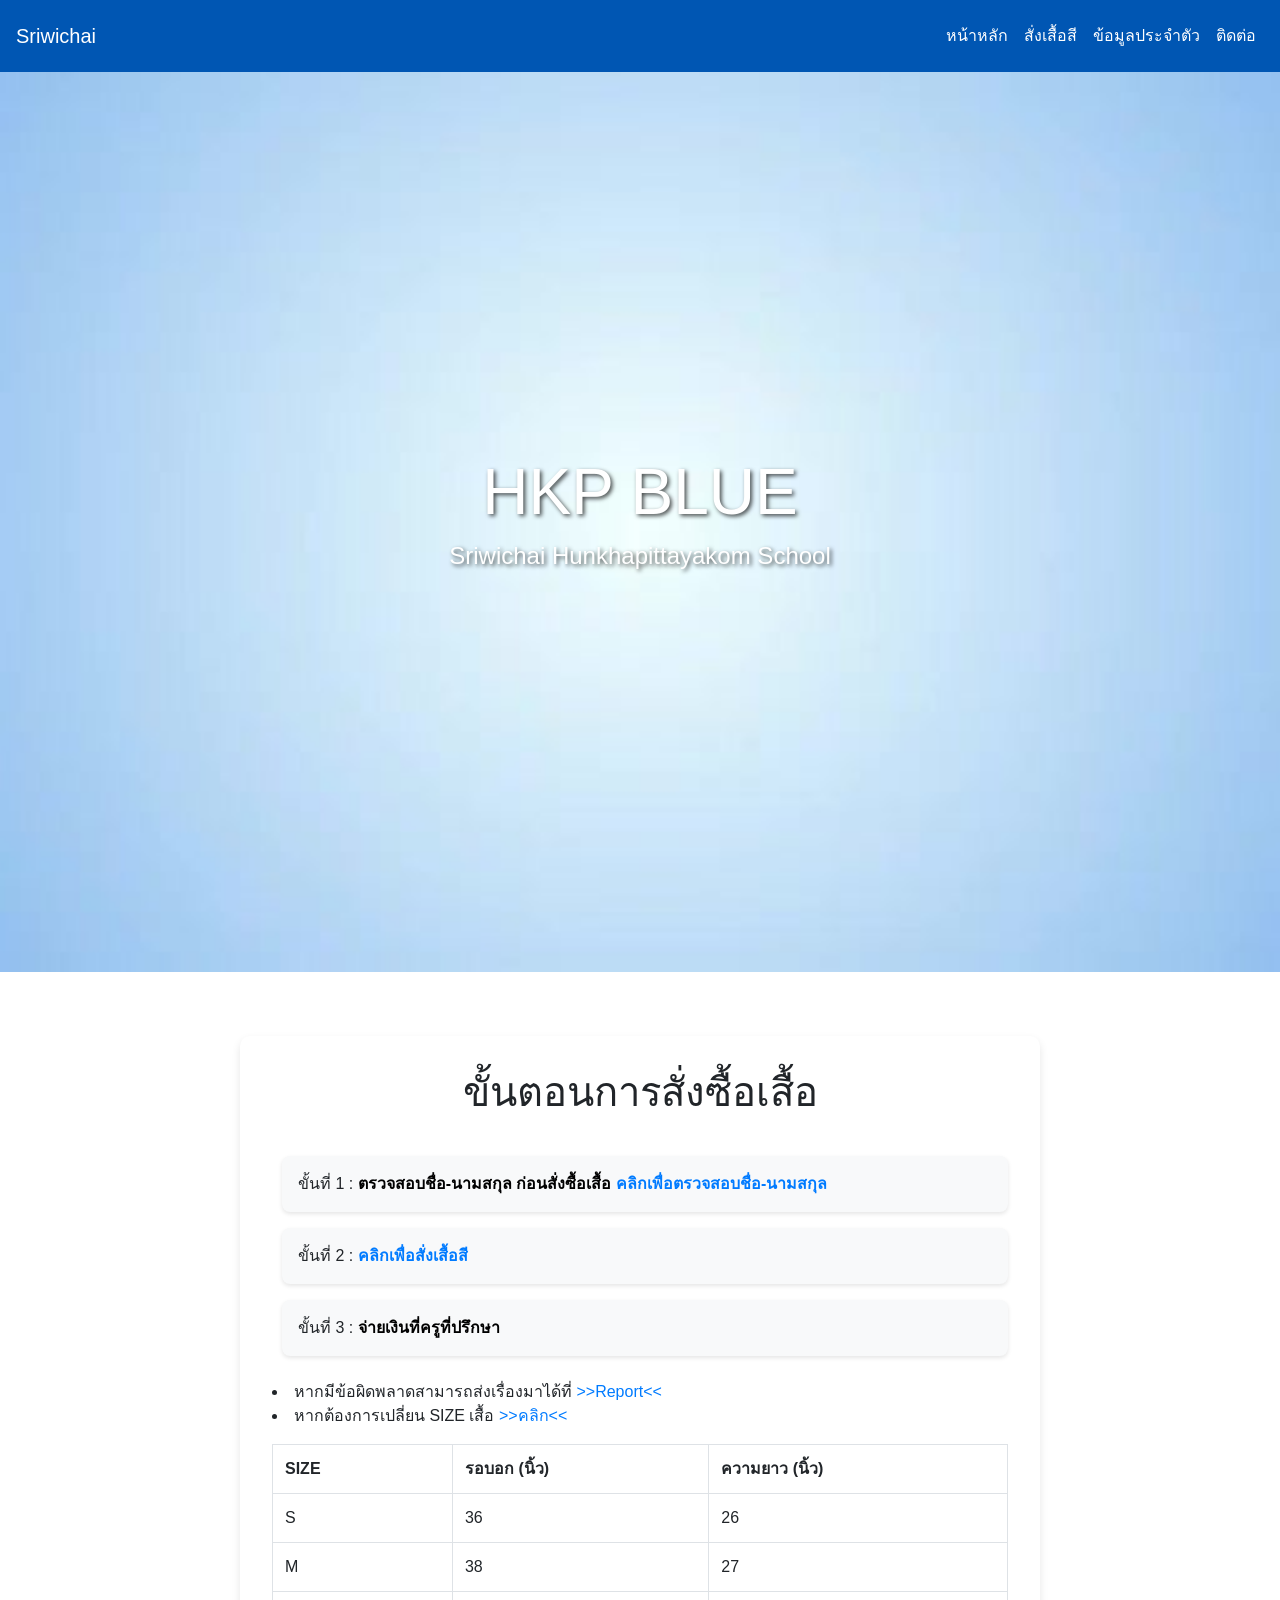
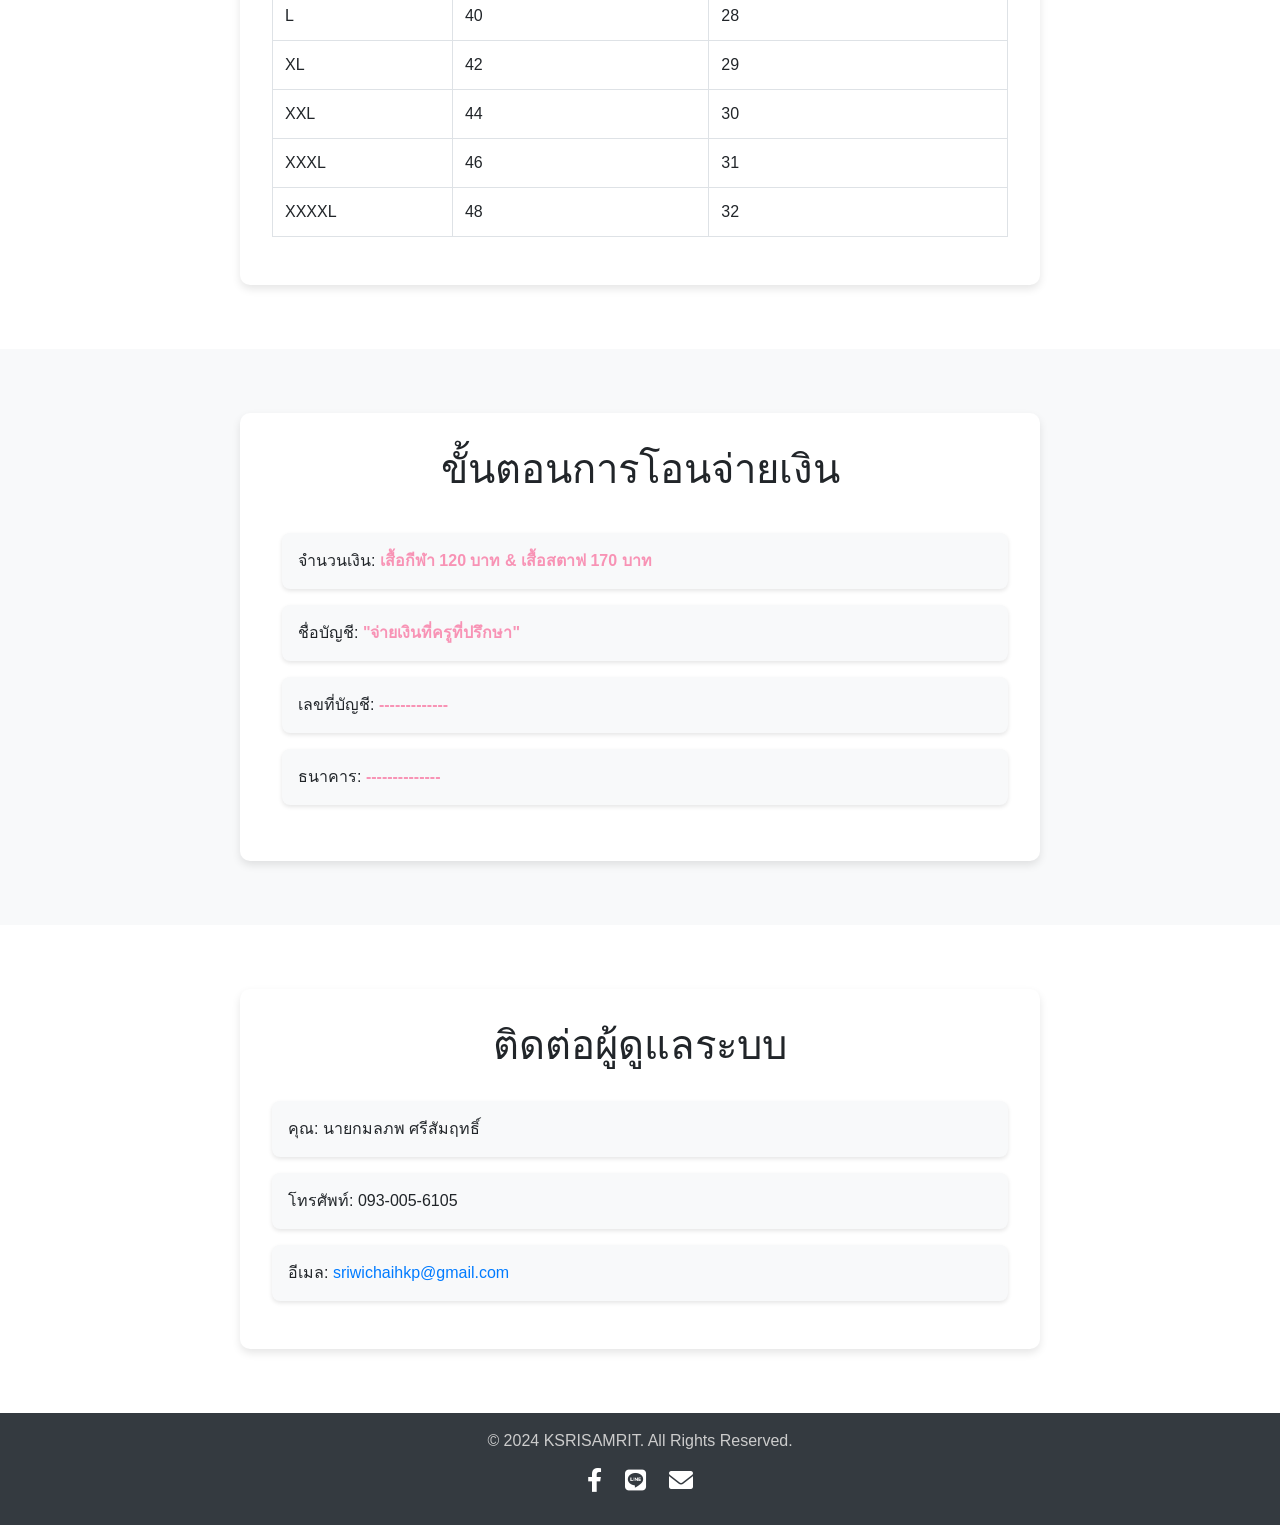
==== commit 73e1a7e7: "KAMON" ====
--- a/index.html
+++ b/index.html
@@ -99,23 +99,23 @@
 <body>
     <!-- Navbar -->
     <nav class="navbar navbar-expand-lg navbar-custom">
-        <a class="navbar-brand" href="index.html">Sriwichai</a>
+        <a class="navbar-brand" href="/index">Sriwichai</a>
         <button class="navbar-toggler" type="button" data-toggle="collapse" data-target="#navbarNav" aria-controls="navbarNav" aria-expanded="false" aria-label="Toggle navigation">
             <span class="navbar-toggler-icon"></span>
         </button>
         <div class="collapse navbar-collapse" id="navbarNav">
             <ul class="navbar-nav ml-auto">
                 <li class="nav-item active">
-                    <a class="nav-link" href="index.html">หน้าหลัก <span class="sr-only">(current)</span></a>
+                    <a class="nav-link" href="/index">หน้าหลัก <span class="sr-only">(current)</span></a>
                 </li>
                 <li class="nav-item">
-                    <a class="nav-link" href="Shop.html">สั่งเสื้อสี</a>
+                    <a class="nav-link" href="/Shop">สั่งเสื้อสี</a>
                 </li>
                 <li class="nav-item">
-                    <a class="nav-link" href="payment.html">ข้อมูลประจำตัว</a>
+                    <a class="nav-link" href="/payment">ข้อมูลประจำตัว</a>
                 </li>
                 <li class="nav-item">
-                    <a class="nav-link" href="about.html">ติดต่อ</a>
+                    <a class="nav-link" href="/about">ติดต่อ</a>
                 </li>
             </ul>
         </div>
@@ -205,15 +205,12 @@
             <a href="https://www.facebook.com/tischa13" target="_blank" title="Facebook">
                 <i class="fab fa-facebook-f"></i>
             </a>
-            <a href="https://line.me/R/ti/p/@kamonphop111" target="_blank" title="Line">
+            <a href="https://line.me/R/ti/p/kamonphop111" target="_blank" title="Line">
                 <i class="fab fa-line"></i>
             </a>
             <a href="mailto:sriwichaihkp@gmail.com" title="Email">
                 <i class="fas fa-envelope"></i>
             </a>
-            <a href="https://kamonxd.vercel.app/" title="Email">
-                <i class="fas fa-envelope"></i>
-            </a>
     </footer>
 
     <script src="https://code.jquery.com/jquery-3.5.1.slim.min.js"></script>
